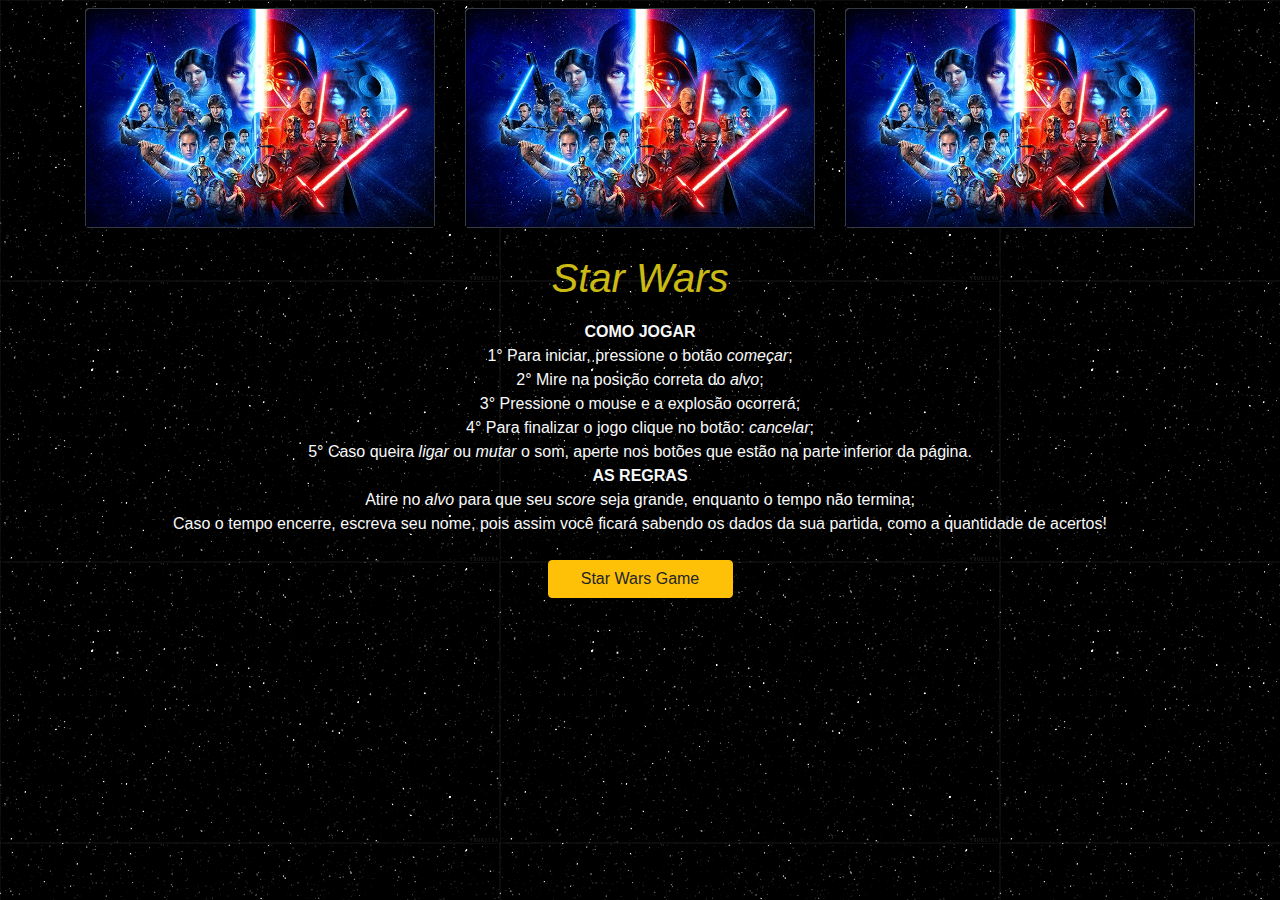
==== index.html @ 9071d3d5 "Initial commit" ====
<!DOCTYPE html>
<html lang="pt">

<head>
  <meta charset="UTF-8">
  <meta http-equiv="X-UA-Compatible" content="IE=edge">
  <meta name="viewport" content="width=device-width, initial-scale=1.0">
  <title>Star Wars</title>

  <!-- CSS -->
  <link href="css/inicial.css" rel="stylesheet" type="text/css" />

  <!-- Favicon -->
  <link rel="shortcut icon" href="img/Star_Wars_Logo.png" type="image/x-icon">

  <!-- Bootstrap -->
  <link rel="stylesheet" href="https://cdn.jsdelivr.net/npm/bootstrap@4.3.1/dist/css/bootstrap.min.css"
    integrity="sha384-ggOyR0iXCbMQv3Xipma34MD+dH/1fQ784/j6cY/iJTQUOhcWr7x9JvoRxT2MZw1T" crossorigin="anonymous">

</head>

<body>

  <div class="container">

    <div class="card-deck">
      <div class="card border-dark mb-3 mt-2" style="width: 18rem; text-align: center;">
        <img src="img/imgCard.jpeg" class="card-img-top" alt="Star Wars">
      </div>

      <div class="card border-dark mb-3 mt-2" style="width: 18rem; text-align: center;">
        <img src="img/imgCard.jpeg" class="card-img-top" alt="Star Wars">
      </div>

      <div class="card border-dark mb-3 mt-2" style="width: 18rem; text-align: center;">
        <img src="img/imgCard.jpeg" class="card-img-top" alt="Star Wars">
      </div>
    </div>

    <header>
      <h1>
        <i>Star Wars</i>
      </h1>
    </header>

    <p class="text-center text-light"><b>COMO JOGAR</b>
      <br>1° Para iniciar, pressione o botão <i>começar</i>;
      <br>2° Mire na posição correta do <i>alvo</i>;
      <br>3° Pressione o mouse e a explosão ocorrerá;
      <br>4° Para finalizar o jogo clique no botão: <i>cancelar</i>;
      <br>5° Caso queira <i>ligar</i> ou <i>mutar</i> o som, aperte nos botões que estão na parte inferior da página.
      <br><b>AS REGRAS</b>
      <br>Atire no <i>alvo</i> para que seu <i>score</i> seja grande, enquanto o tempo não termina;
      <br>Caso o tempo encerre, escreva seu nome, pois assim você ficará sabendo os dados da sua partida, como a
      quantidade de acertos!
    </p>

    <footer>

      <div class="d-flex justify-content-center">
        <a href="jogo.html" class="btn btn-warning col-md-2 mt-2">Star Wars Game</a>
      </div>

    </footer>

  </div>

</body>

</html>
---- css/inicial.css ----
* {
  margin: 0;
  padding: 0;
  box-sizing: border-box;
  text-align: center;
}

html,body{
    width: 100%;
    height: 100%;
}

.container {
  position: relative;
  height: 100%;
  overflow: hidden;
}

body {
  background-image: url("../img/bg.gif");
  text-align: center;
  display: flex;
  flex-direction: column;
  color: #ddd;
  overflow: hidden;
}

header{
    color: #FFE919;
    flex: 1;
    display: flex;
    align-items: flex-end;
    justify-content: center;
    padding-bottom: 10px;
    padding-top: 10px;
    font-size: 35pix;
    opacity: 0.8;
}
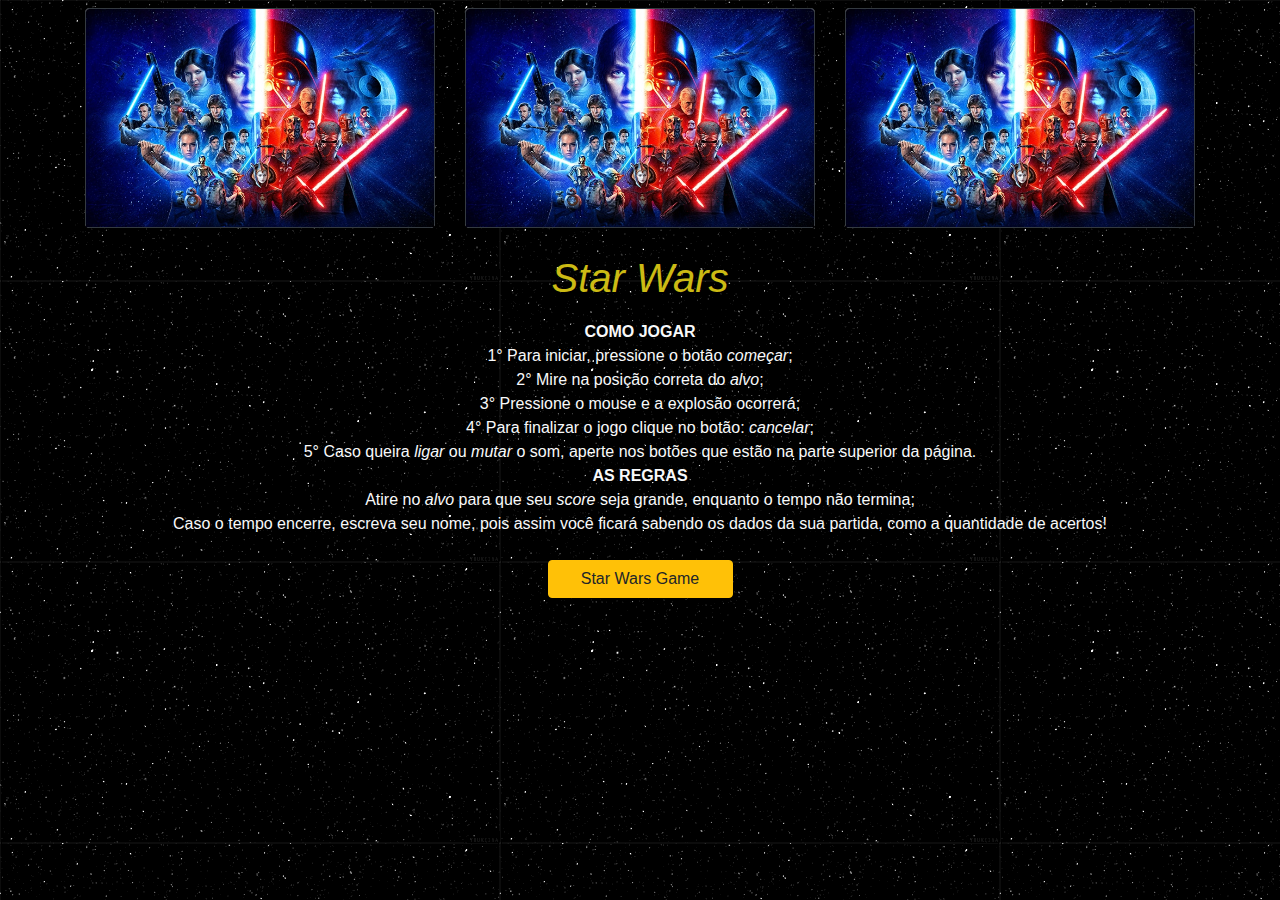
==== commit 4e6fb229: "Alteração na parte onde estavam os botões do som." ====
--- a/index.html
+++ b/index.html
@@ -48,7 +48,7 @@
       <br>2° Mire na posição correta do <i>alvo</i>;
       <br>3° Pressione o mouse e a explosão ocorrerá;
       <br>4° Para finalizar o jogo clique no botão: <i>cancelar</i>;
-      <br>5° Caso queira <i>ligar</i> ou <i>mutar</i> o som, aperte nos botões que estão na parte inferior da página.
+      <br>5° Caso queira <i>ligar</i> ou <i>mutar</i> o som, aperte nos botões que estão na parte superior da página.
       <br><b>AS REGRAS</b>
       <br>Atire no <i>alvo</i> para que seu <i>score</i> seja grande, enquanto o tempo não termina;
       <br>Caso o tempo encerre, escreva seu nome, pois assim você ficará sabendo os dados da sua partida, como a
